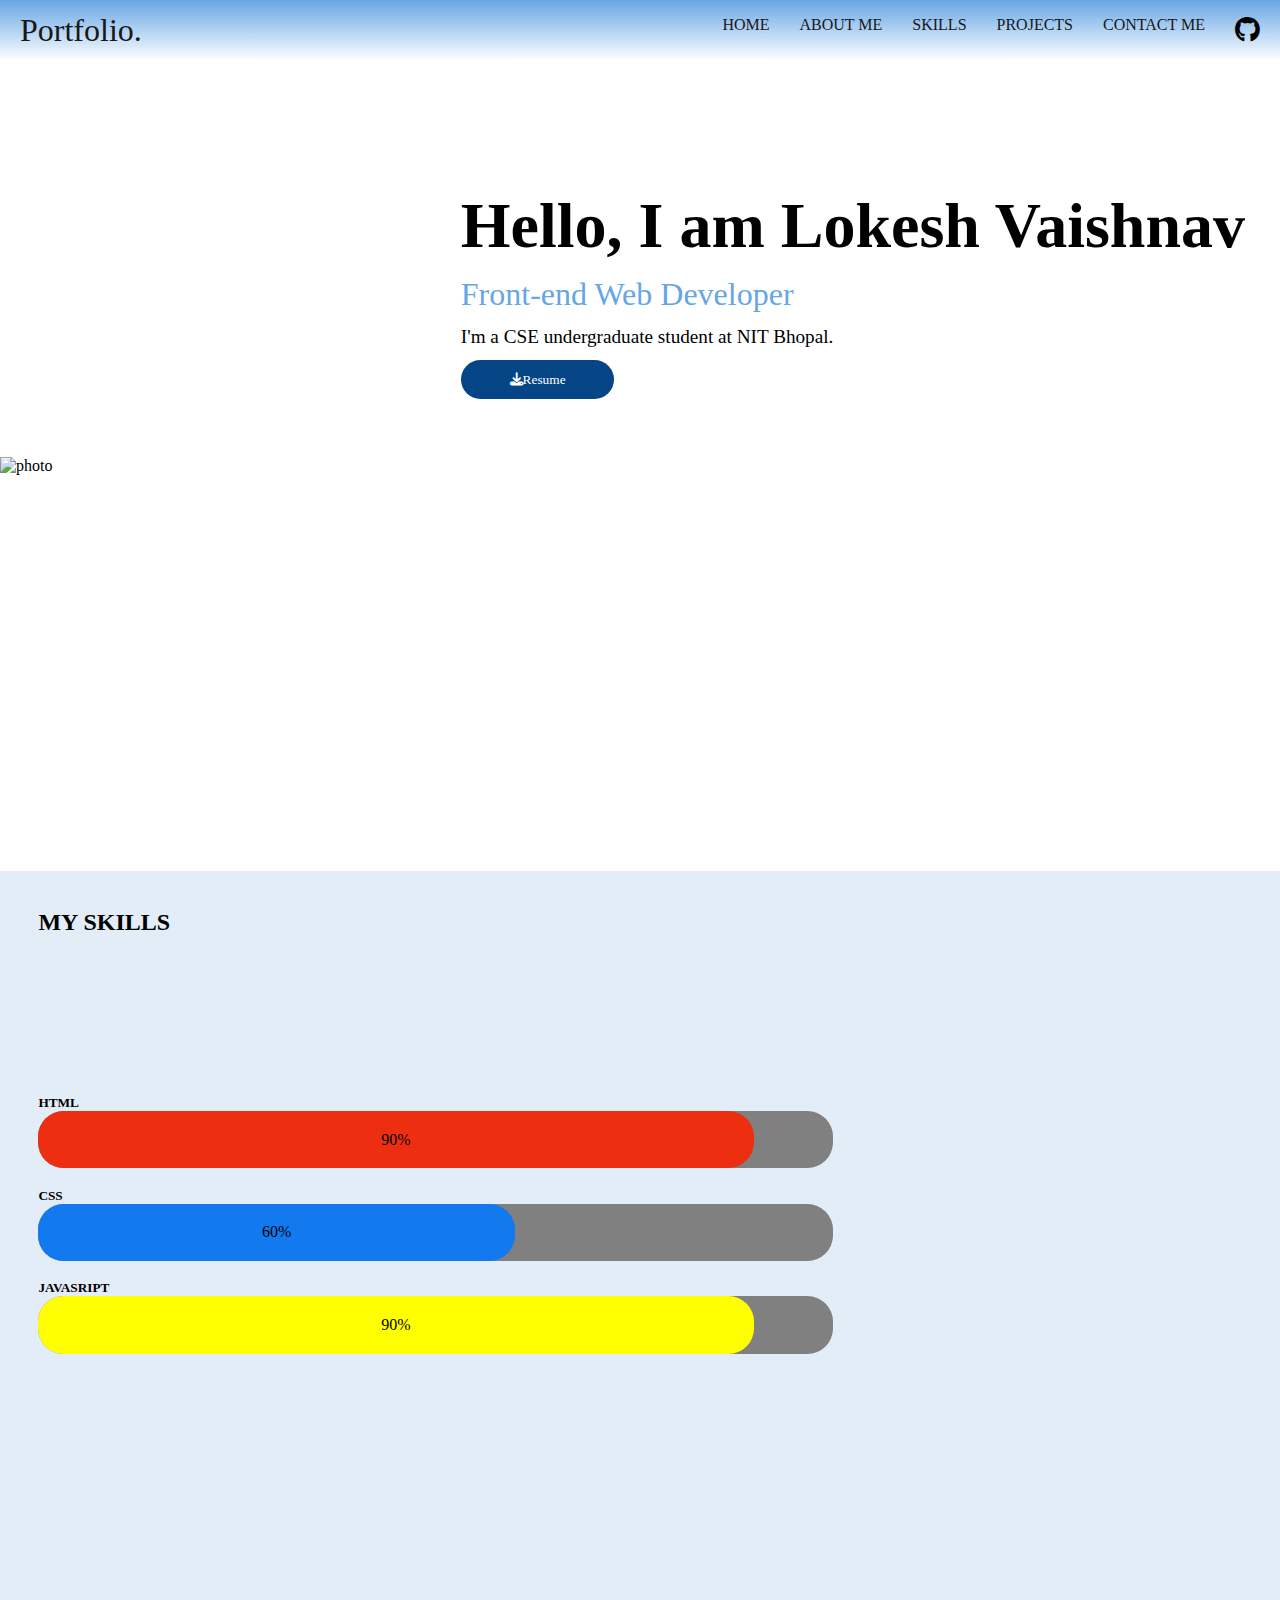
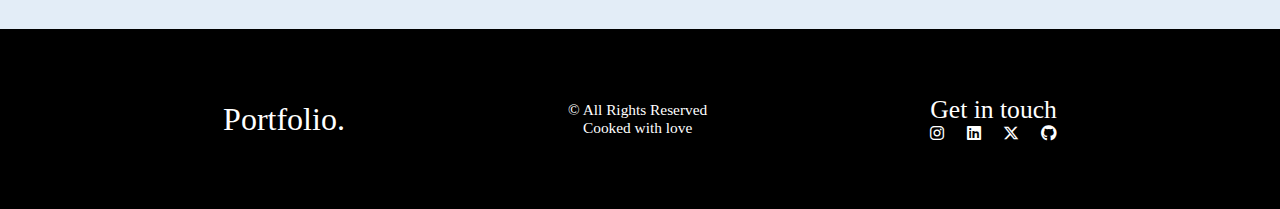
==== index.html @ 033e9654 "Update index.html" ====
<!DOCTYPE html>
<html lang="en">
<head>
    <meta charset="UTF-8">
    <meta name="viewport" content="width=device-width, initial-scale=1.0">
    <title>Portfolio</title>
</head>
<body>
    <header>
        <nav>
            <ul class='nav-bar'>
                <li class='logo'><a href='#'>Portfolio.</a></li>
                <input type='checkbox' id='check' />
                <span class="menu">
                    <li><a href="index.html">Home</a></li>
                    <li><a href="about.html">About me</a></li>
                    <li><a href="#skills">Skills</a></li>
                    <li><a href="#">projects</a></li>
                    <li><a href="contact.html">Contact me</a></li>
                    <li><a href="https://github.com/lokii9024/Portfolio"><button title="Source Code"><i class="fa-brands fa-github"></i></button></a></li>
                    <label for="check" class="close-menu"><i class="fas fa-times"></i></label>
                </span>
                <label for="check" class="open-menu"><i class="fas fa-bars"></i></label>
            </ul>
        </nav>
        </header>

    <div class="intro">
       <div class="left">
            <img src="https://imgs.search.brave.com/NtjU-2uduaVHwtRMgO48qSmOr2-SVRLU5AZOGbrC37E/rs:fit:860:0:0/g:ce/aHR0cHM6Ly9pbWcu/ZnJlZXBpay5jb20v/cHJlbWl1bS1waG90/by9ibHVlLWNpcmNs/ZS13aXRoLW1hbi1z/LWhlYWQtYmx1ZS1i/YWNrZ3JvdW5kXzc0/NTUyOC0zMDAzLmpw/Zw" alt="photo">
       </div>

       <div class="right">
            <h1>Hello, I am Lokesh Vaishnav</h1>
            <h3>Front-end Web Developer</h3>
            <h5>I'm a CSE undergraduate student at NIT Bhopal.</h5>
            <a href="Lokesh vaishnavv.pdf" download="resume" class="dnld-btn"><button><i class="fa-solid fa-download"></i>Resume</button></a>
       </div>
    </div>

<!-- -------------------skills-------------- -->

    <div id="skills" class="skills">
        <h2>MY SKILLS</h2>
        <div class="prg-bars">
            <h5>HTML</h5>
            <div class="html">
                <div class="ht-col">90%</div>
            </div>

            <h5 class="head">CSS</h5>
            <div class="css">
                <div class="css-col">60%</div>
            </div>

            <h5 class="head">JAVASRIPT</h5>
            <div class="js">
                <div class="js-col">90%</div>
            </div>
        </div>
        
    </div>

    <footer>
        <label class="logo">Portfolio.</label>
        <p>&#169; All Rights Reserved
            <br>
            Cooked with love
        </p>
        <div class="social-media">
            <h5>Get in touch</h5>
            <ul>
                <li><a href="https://www.instagram.com/lokesh.v07/?hl=en"><i class="fa-brands fa-instagram"></i></a></li>
                <li><a href="https://www.linkedin.com/in/lokesh-vaishnav-289615295"><i class="fa-brands fa-linkedin"></i></a></li>
                <li><a href="https://x.com/LordV9145?t=GzINresKgfZIUt24QCCUHg&s=09"><i class="fa-brands fa-x-twitter"></i></a></li>
                <li><a href="https://github.com/"><i class="fa-brands fa-github"></i></a></li>
            </ul>
        </div>
    </footer>
    <link href="https://cdnjs.cloudflare.com/ajax/libs/font-awesome/6.5.2/css/all.min.css" rel="stylesheet">
    <link rel="stylesheet" href="style.css">
</body>
</html>
---- style.css ----
*{
    margin: 0;
    padding: 0;
    text-decoration: none;
    list-style: none;
    font-family: 'Lucida Sans', 'Lucida Sans Regular', 'Lucida Grande', 'Lucida Sans Unicode', Geneva, Verdana, sans-serif;
    color: black;
    scroll-behavior: smooth;
}


/* ------------------------navbar--------------------- */
.nav-bar {
    display: flex;
    justify-content: space-between;
    align-items: center;
    list-style: none;
    position: relative;
    background: linear-gradient(to bottom,#66a6e5,#ffffff);
    padding: 12px 20px;
}
.logo a 
{   font-size: 2.5vmax;
    color: #181818 ;
}

.menu li button {
    border: none;
    outline: none;
    background-color: transparent;
    cursor: pointer;
    font-size: 2vmax;
}

.menu {display: flex;}
.menu li {padding-left: 30px;}
.menu li a {
    display: inline-block;
    text-decoration: none;
    color: #181818 ;
    text-align: center;
    transition: 0.15s ease-in-out;
    position: relative;
    text-transform: uppercase;
}
.menu li a::after {
    content: "";
    position: absolute;
    bottom: 0;
    left: 0;
    width: 0;
    height: 1px;
    background-color: #181818;
    transition: 0.15s ease-in-out;
}
.menu li a:hover:after {width: 100%;}
.open-menu , .close-menu {
    position: absolute;
    color: #181818;
    cursor: pointer;
    font-size: 1.5rem;
    display: none;
}
.open-menu {
    top: 50%;
    right: 20px;
    transform: translateY(-50%);
}
.close-menu {
    top: 20px;
    right: 20px;
}
#check {display: none;}
@media(max-width: 760px){
    .menu {
        flex-direction: column;
        align-items: center;
        justify-content: center;
        width: 80%;
        height: 100vh;
        position: fixed;
        top: 0;
        right: -100%;
        z-index: 100;
        background-color: #FFF;
        transition: all 0.2s ease-in-out;
    }
    .menu li {margin-top: 40px;}
    .menu li a {padding: 10px;}
    .open-menu , .close-menu {display: block;}
    #check:checked ~ .menu {right: 0;}
}

/* -----------------intro------------------- */


.intro{
    height: 90vh;
    width: 100%;
    display: flex;
}

.left{
    display:flex;
    align-items: center;
    justify-content: center;
    width: 30%;
}

.left img{
    width: 30vmax;
}

.right{
    width: 70%;
    padding-left: 6vw;
    padding-top: 10vw;
}

.right h1{
    font-size: 5vmax;
    font-weight: 800;
}

.right h3{
    font-size: 2.5vmax;
    font-weight: 500;
    margin-top: 1vw;
    color: #66a6e5;
}

.right h5{
    font-size: 1.5vmax;
    font-weight: 200;
    margin-top: 1vw;
}

.right a{
    font-size: 1.5vmax;
    font-weight: 300;
    margin-top: 1vw;
}

.right a button i{
    color: white;
}

.right a button{
    border: none;
    color: white;
    outline: none;
    width: 12vmax;
    height: 3vmax;
    background-color: #054585;
    border-radius: 2vw;
    margin-top: 1vw;
    cursor: pointer;
}

.right a button:hover{
    background-color: #66a6e5;
    transform: scale(1.1);
    transition-duration: 0.5s;
}
@media (max-width: 600px){
    .intro{
        flex-direction: column;
        height: 80vh;
    }

    .left{
        width: 100%;
        height: 40%;
    }

    .left img{
        width: 25vmax;
    }

    .right{
        padding-left: 3vmax;
    }

    .right h3{
        padding-top: 1.5vmax;
    }

    .right h5{
        padding-top: 1vmax;
    }

    .right a button{
        margin-top: 1vmax;
    }
}


/* -------------------------skills----------- */

.skills{
    padding-left: 3vw;
    padding-top: 3vw;
    height: 80vh;
    background-color: #e3edf7;
}

.skills h2{
    color: linear-gradient(to right,#66a6e5,#ffffff);
}

.prg-bars{
    height: 80%;
    width: 80%;
    display: flex;
    justify-content: center;
    flex-direction: column;
}

.html{
    height: 10%;
    width: 80%;
    background-color: gray;
    border-radius: 2vw;
}

.ht-col{
    display: flex;
    align-items: center;
    justify-content: center;
    height: 100%;
    width: 90%;
    background-color: rgba(255, 34, 0, 0.868);
    border-radius: 2vw;
}

.head{
    margin-top: 1.5vmax;
}

.css{
    height: 10%;
    width: 80%;
    background-color: gray;
    border-radius: 2vw;
}

.css-col{
    display: flex;
    align-items: center;
    justify-content: center;
    height: 100%;
    width: 60%;
    border-radius: 2vw;
    background-color: rgba(0, 119, 255, 0.861);
}

.js{
    height: 10%;
    width: 80%;
    background-color: gray;
    border-radius: 2vw;
}

.js-col{
    display: flex;
    align-items: center;
    justify-content: center;
    height: 100%;
    width: 90%;
    border-radius: 2vw;
    background-color: yellow;
}

@media (max-width: 600px){
    .skills{
        height: 50vh;
    }
}
/* ----------------------footer--------------- */

footer{
    height: 20vh;
    background-color: black;
    color: white;
    display: flex;
    align-items: center;
    justify-content: space-evenly;
}

footer label.logo{
    color: white;
    font-size:2.5vmax;
}

footer p{
    color: white;
    font-size: 1.2vmax;
    font-weight: 400;
    text-align: center;
}

.social-media h5{
    color: white;
    font-size: 2vmax;
    font-weight: 400;
}

.social-media li i {
    color: white;
}

.social-media ul{
    display: flex;
    align-items: center;
    justify-content: space-between;
}

@media (max-width: 600px){
    footer{
        height: 25vh;
        flex-direction: column;
    }
}
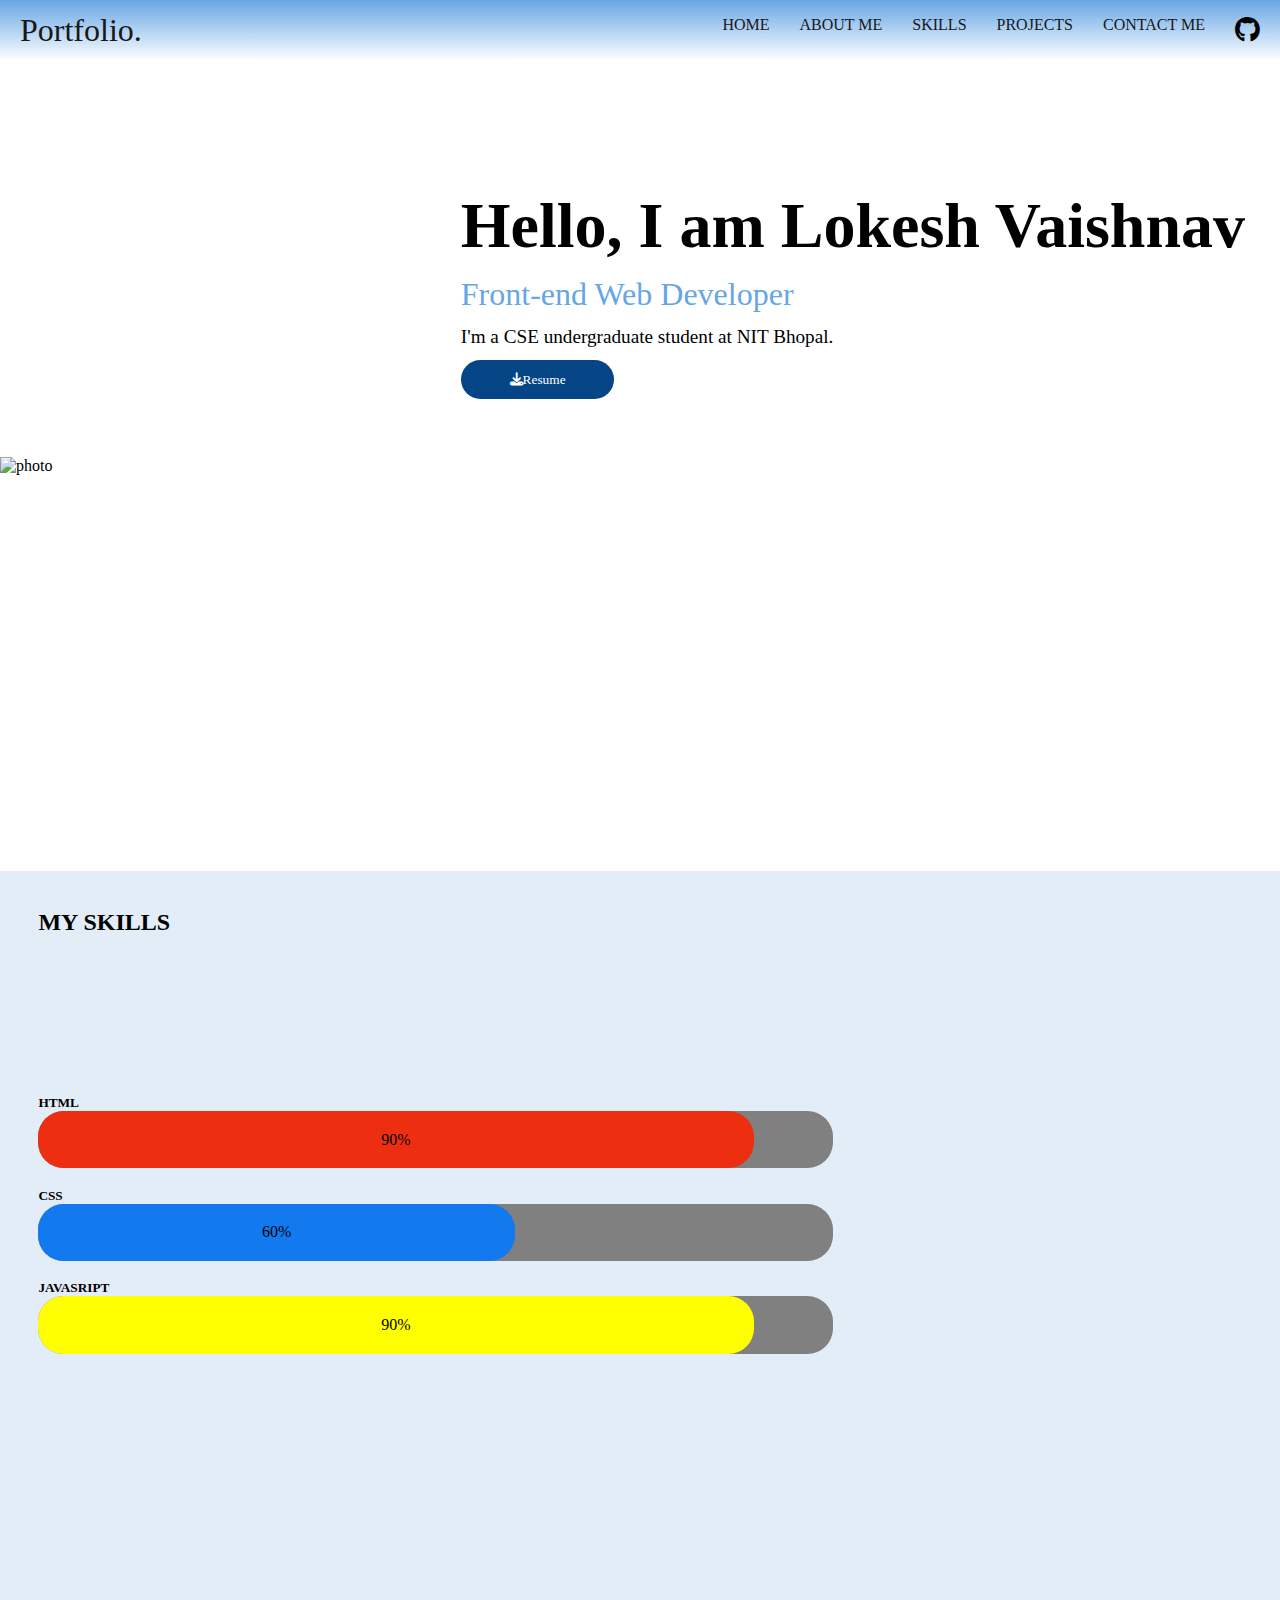
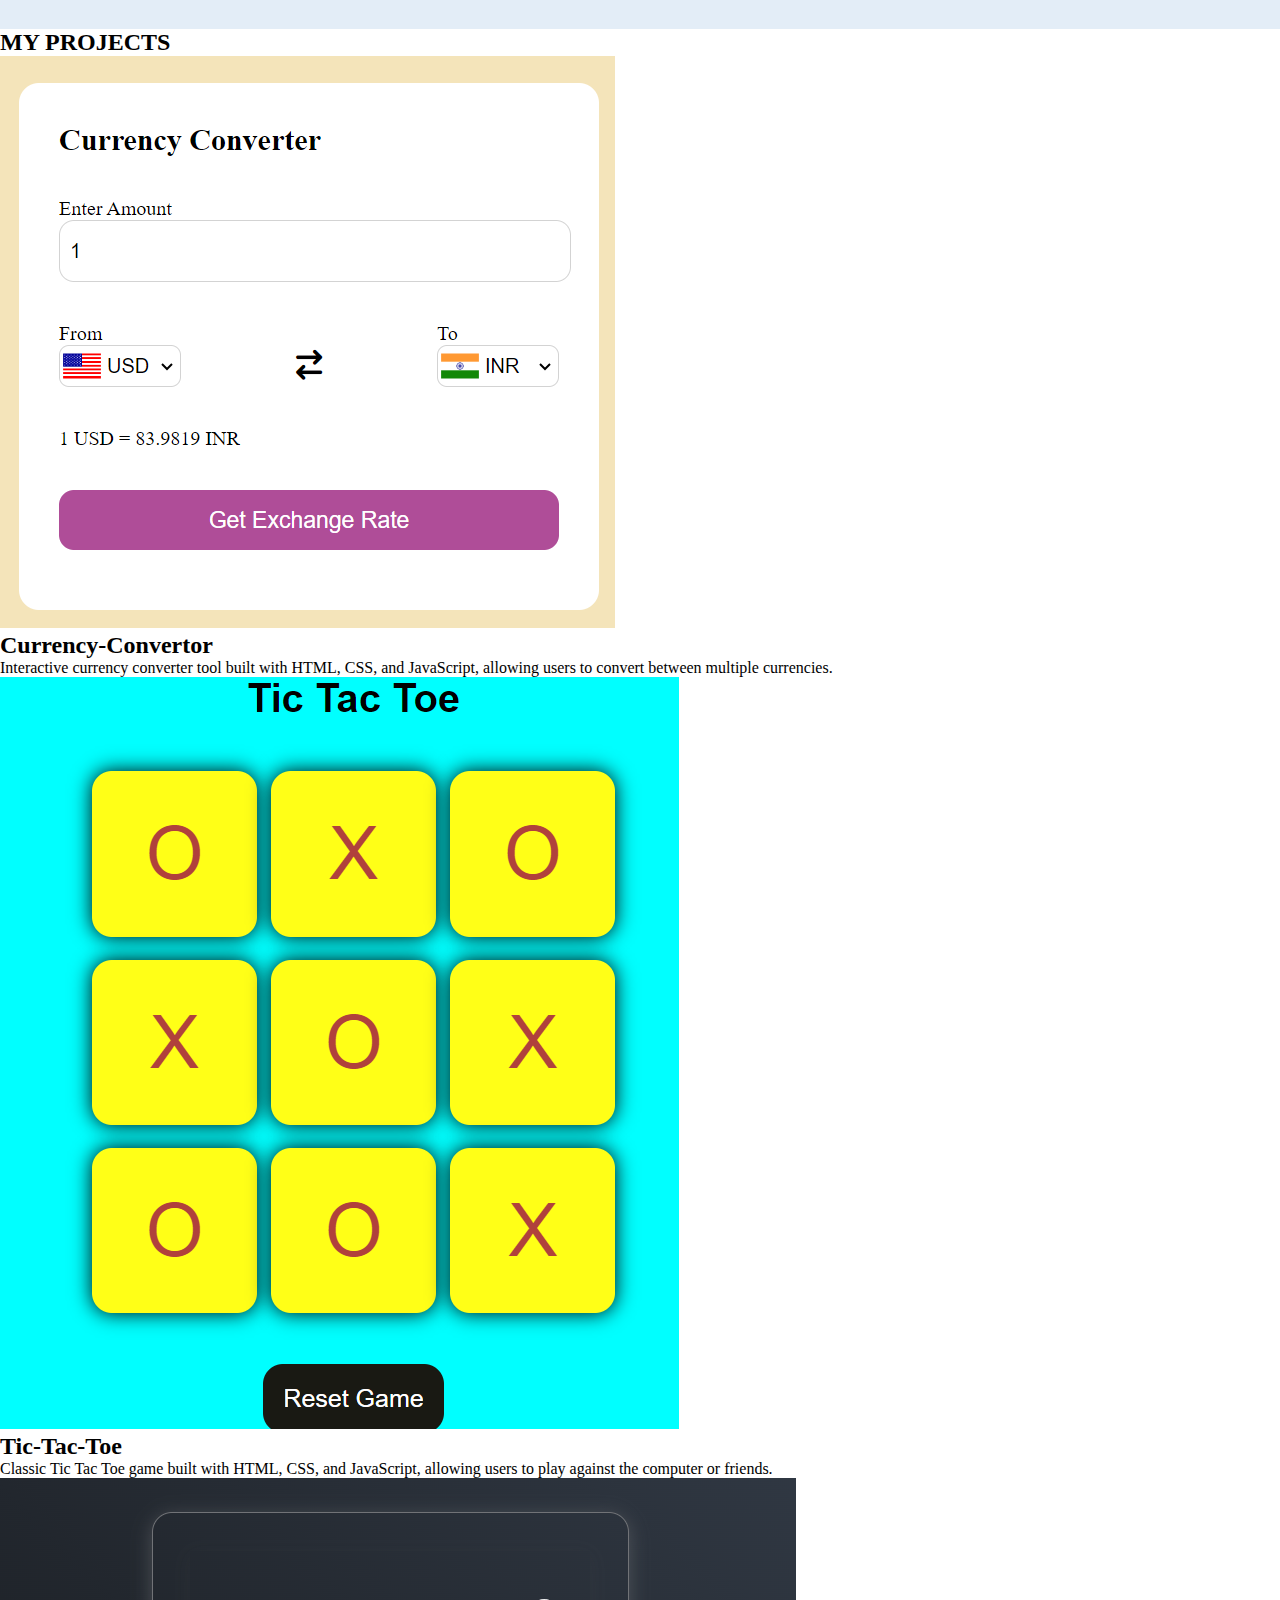
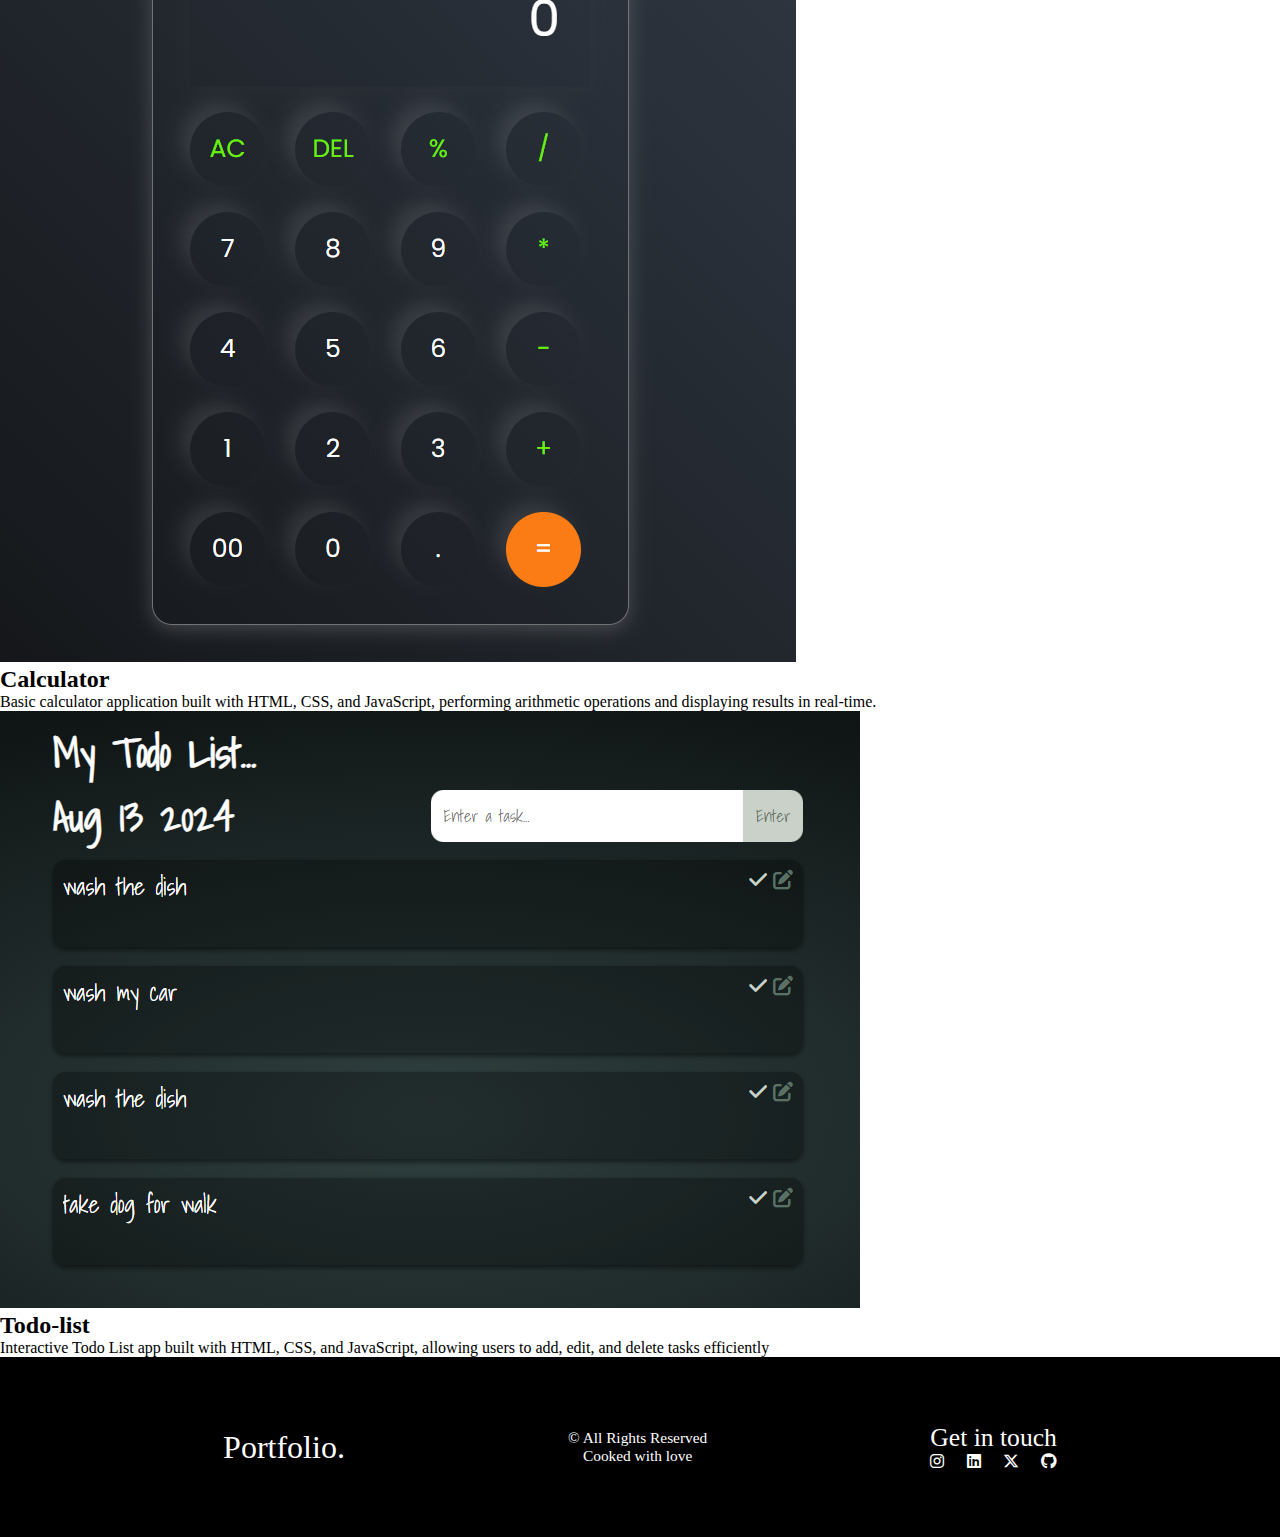
==== commit b2ec84fd: "Update index.html" ====
--- a/index.html
+++ b/index.html
@@ -61,6 +61,41 @@
         
     </div>
 
+    <!-- --------------------------projects----------- -->
+     <div class="projects">
+        <h2>MY PROJECTS</h2>
+<div class="card-container">
+    <div class="card">
+      <img src="image1.png" alt="Image 1">
+      <h2>Currency-Convertor</h2>
+      <a href="https://github.com/lokii9024/cuurency-convertor" target="_blank" title="visit github repository">
+        <p>Interactive currency converter tool built with HTML, CSS, and JavaScript, allowing users to convert between multiple currencies.</p>
+      </a>
+    </div>
+    <div class="card">
+      <img src="image2.png" alt="Image 2">
+      <h2>Tic-Tac-Toe</h2>
+      <a href="https://github.com/lokii9024/tic-tac-toe" target="_blank" title="visit github repository">
+      <p>Classic Tic Tac Toe game built with HTML, CSS, and JavaScript, allowing users to play against the computer or friends.</p>
+      </a>
+    </div>
+    <div class="card">
+      <img src="image3.png" alt="Image 3">
+      <h2>Calculator</h2>
+      <a href="https://github.com/lokii9024/calculator" target="_blank" title="visit github repository">
+      <p>Basic calculator application built with HTML, CSS, and JavaScript, performing arithmetic operations and displaying results in real-time.</p>
+    </a>
+    </div>
+    <div class="card">
+        <img src="image4.png" alt="Image 3">
+        <h2>Todo-list</h2>
+        <a href="https://github.com/lokii9024/todo-list" target="_blank" title="visit github repository">
+            <p>Interactive Todo List app built with HTML, CSS, and JavaScript, allowing users to add, edit, and delete tasks efficiently</p>
+        </a>
+      </div>
+  </div>
+     </div>
+
     <footer>
         <label class="logo">Portfolio.</label>
         <p>&#169; All Rights Reserved
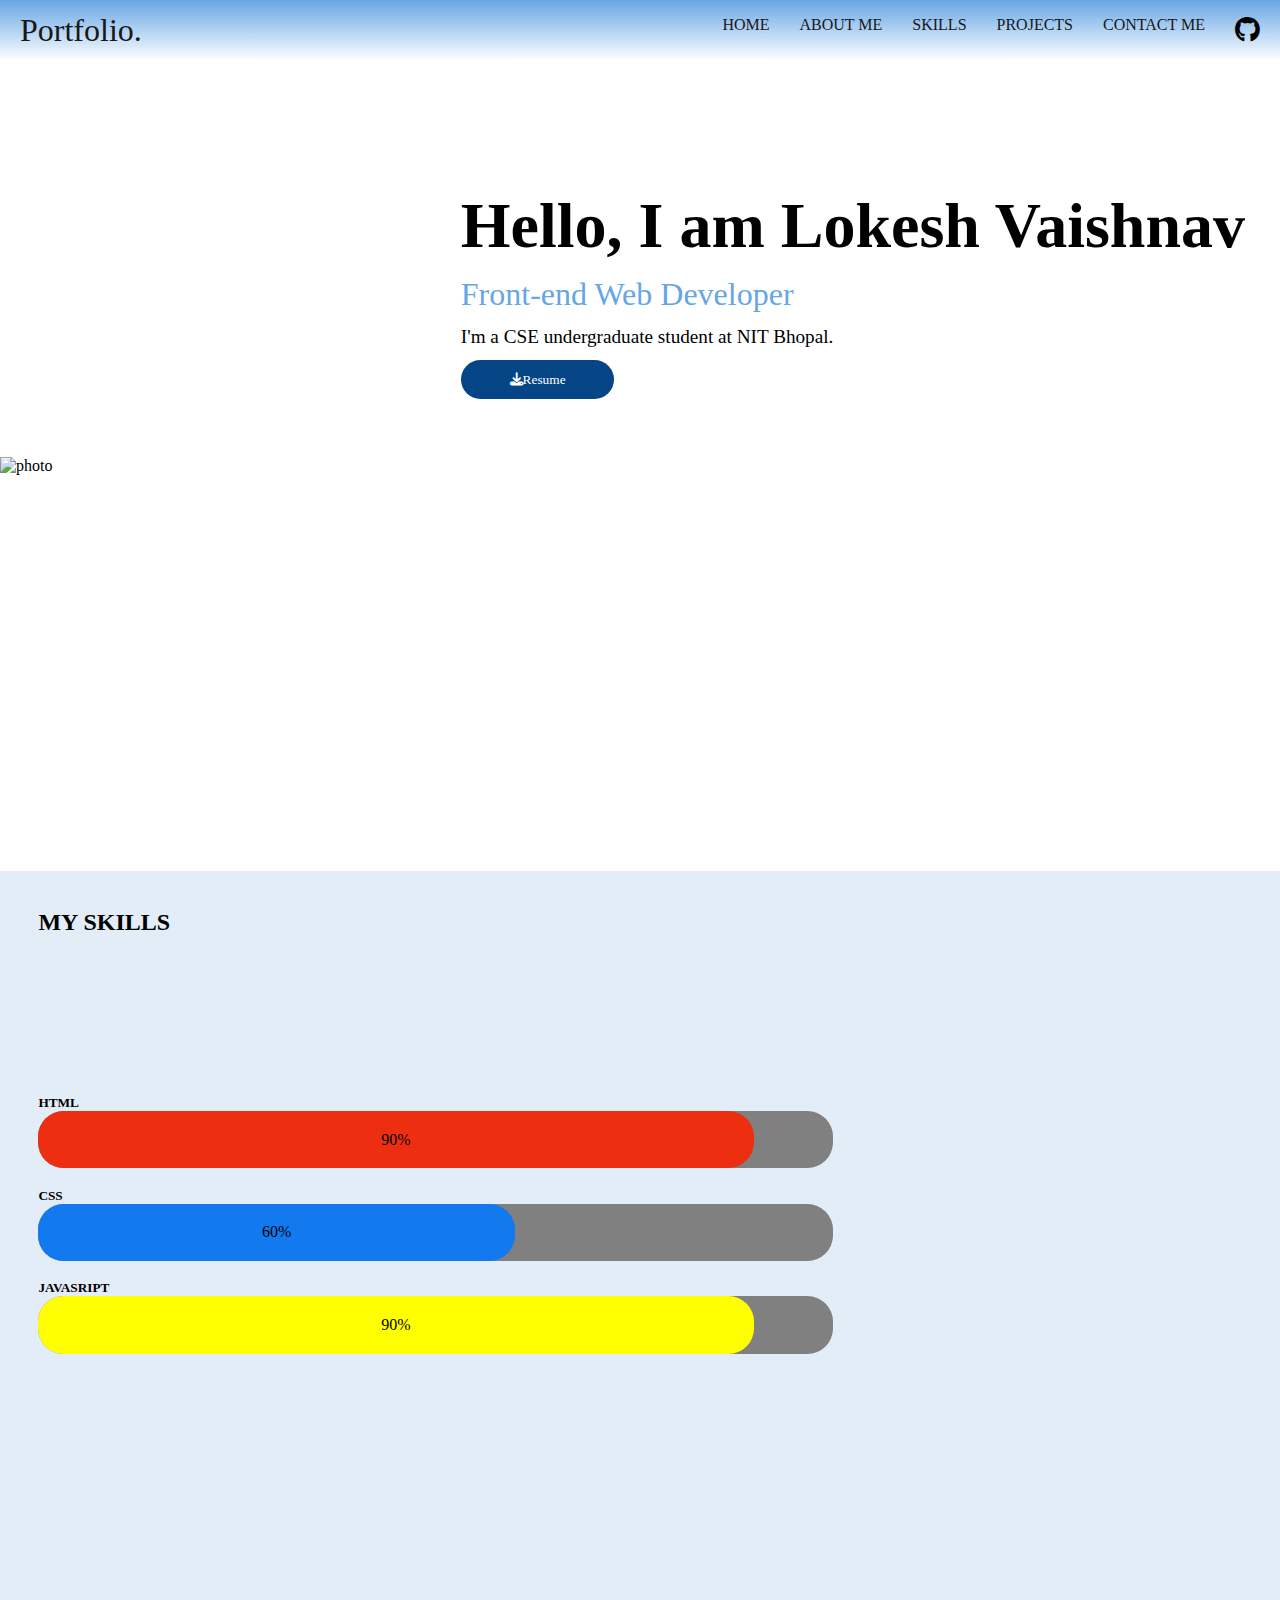
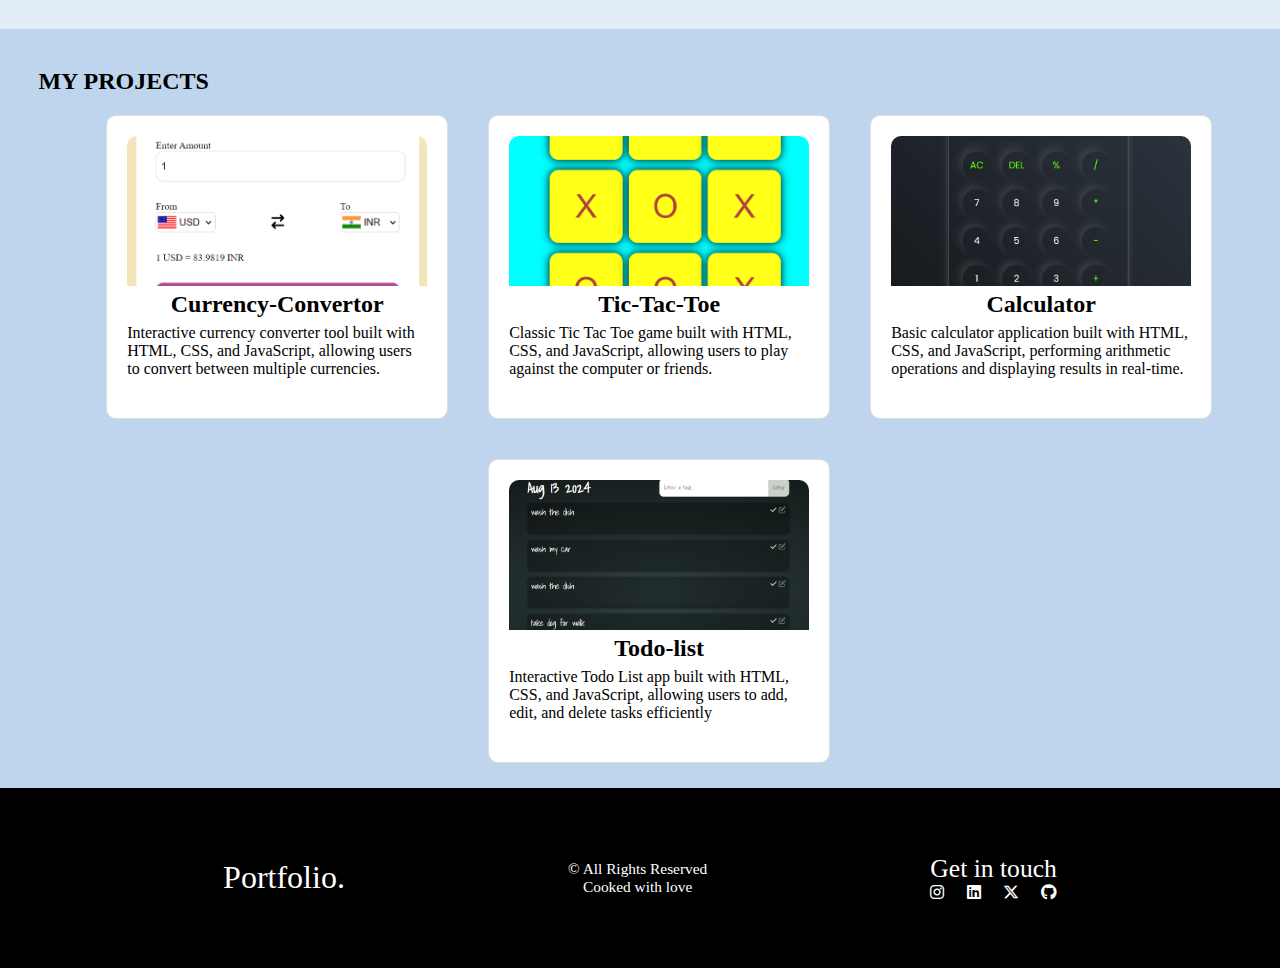
==== commit 43fc01fa: "Update index.html" ====
--- a/index.html
+++ b/index.html
@@ -34,7 +34,7 @@
             <h1>Hello, I am Lokesh Vaishnav</h1>
             <h3>Front-end Web Developer</h3>
             <h5>I'm a CSE undergraduate student at NIT Bhopal.</h5>
-            <a href="Lokesh vaishnavv.pdf" download="resume" class="dnld-btn"><button><i class="fa-solid fa-download"></i>Resume</button></a>
+            <a href="lok.pdf" download="resume" class="dnld-btn"><button><i class="fa-solid fa-download"></i>Resume</button></a>
        </div>
     </div>
 
--- a/style.css
+++ b/style.css
@@ -276,6 +276,67 @@
         height: 50vh;
     }
 }
+
+.projects{
+    padding-top: 3vw;
+    padding-left: 3vw;
+    min-height: 80vh;
+    background-color: #b4cfeade;
+}
+
+/* -------------------------projects----------------- */
+.card-container {
+    display: flex;
+    flex-wrap: wrap;
+    justify-content: center;
+  }
+  
+  .card {
+    background-color: #fff;
+    border: 1px solid #ddd;
+    border-radius: 10px;
+    margin: 20px;
+    padding: 20px;
+    width: 300px;
+    display: flex;
+    flex-direction: column;
+    align-items: center;
+  }
+  
+  .card img {
+    width: 100%;
+    height: 150px; 
+    object-fit: cover;
+    border-radius: 10px 10px 0 0;
+  }
+  
+  .card h2 {
+    margin-top: 5px;
+  }
+  
+  .card p {
+    margin-top: 6px;
+    margin-bottom: 20px;
+  }
+  
+  @media (max-width: 768px) {
+    .card {
+      width: 100%; 
+    }
+    .card img {
+      height: 100px; 
+    }
+  }
+  
+  @media (min-width: 768px) and (max-width: 1024px) {
+    .card {
+      width: 40%; 
+    }
+    .card img {
+      height: 120px; 
+    }
+  }
+
 /* ----------------------footer--------------- */
 
 footer{
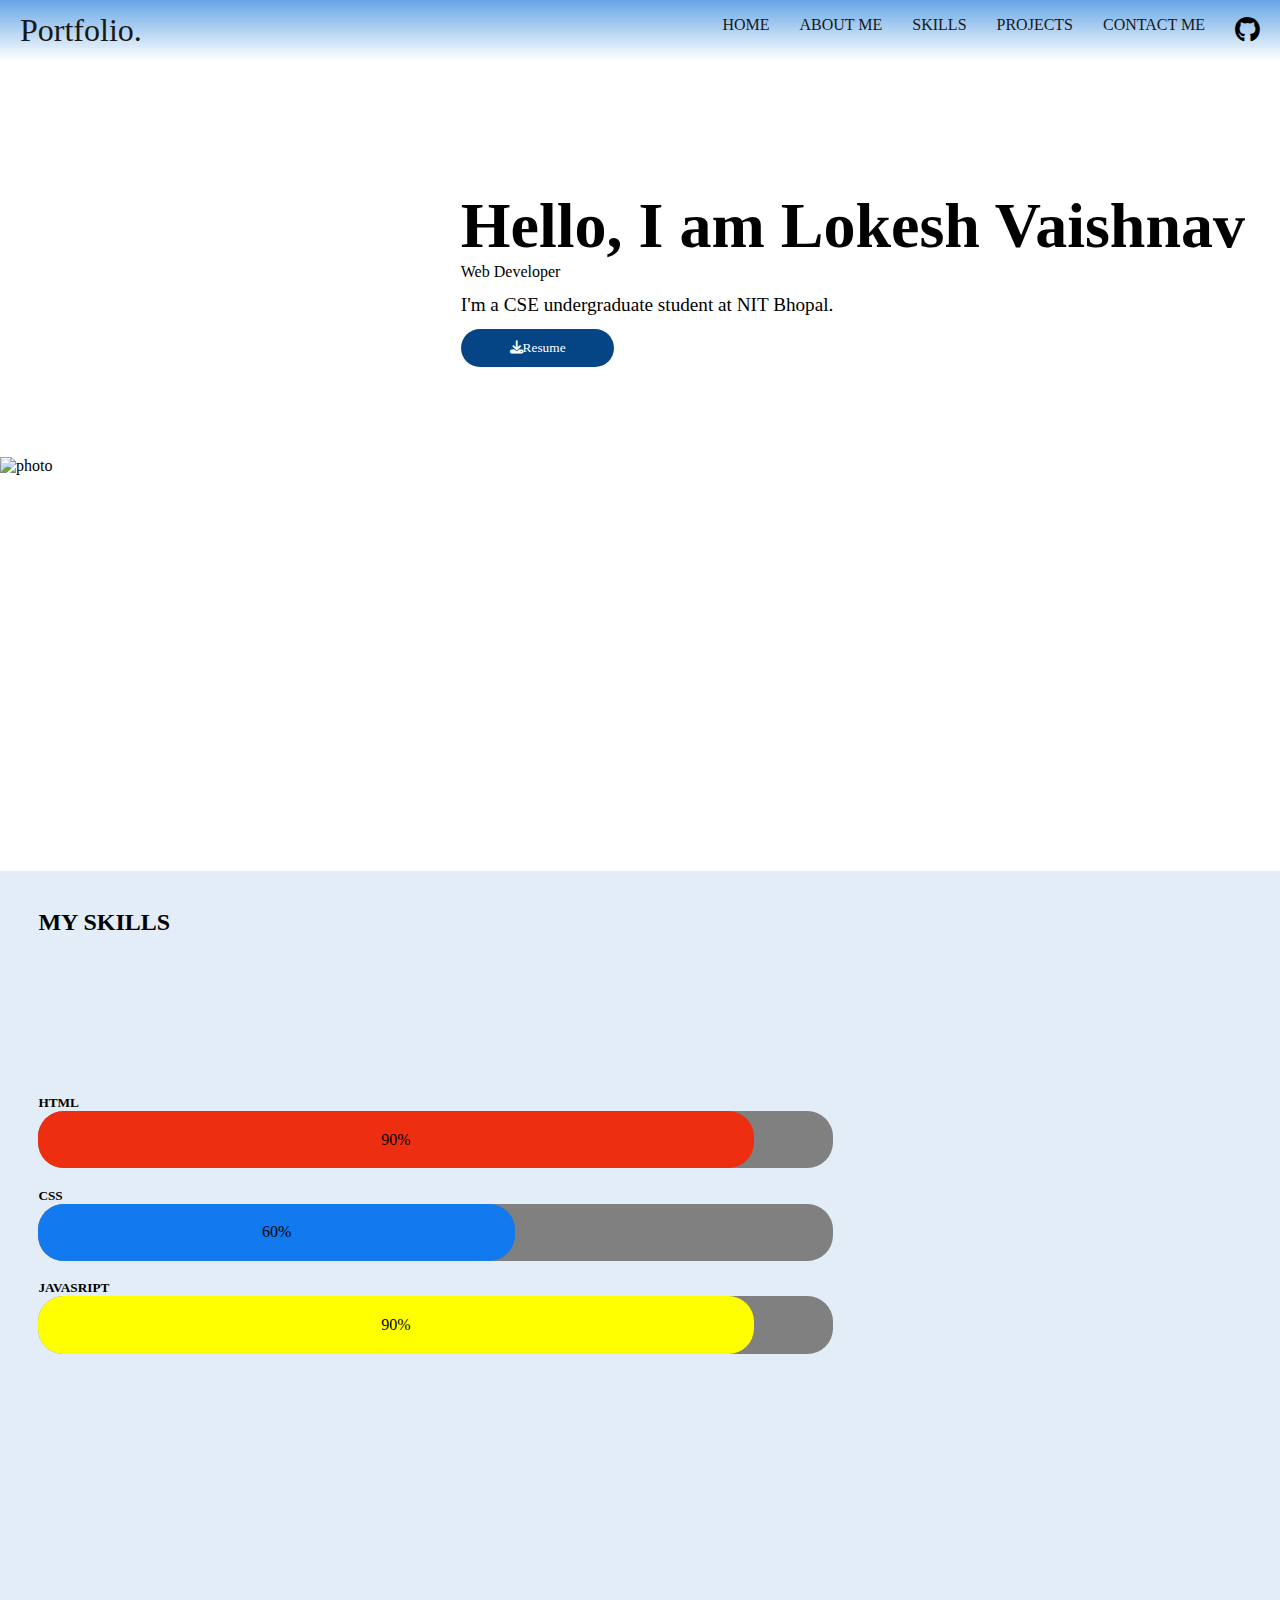
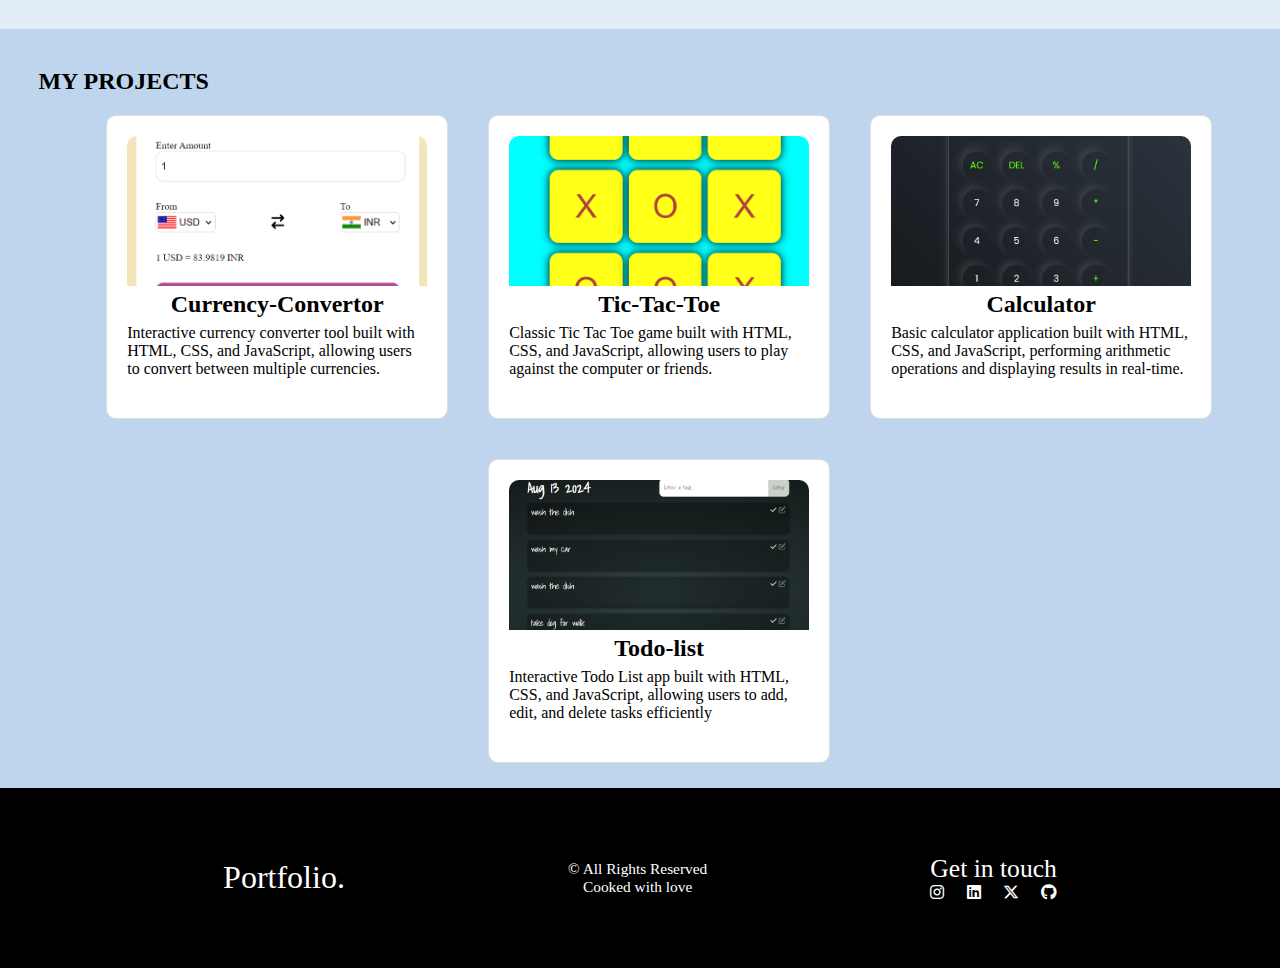
==== commit 3db9d7c3: "Update index.html" ====
--- a/index.html
+++ b/index.html
@@ -15,7 +15,7 @@
                     <li><a href="index.html">Home</a></li>
                     <li><a href="about.html">About me</a></li>
                     <li><a href="#skills">Skills</a></li>
-                    <li><a href="#">projects</a></li>
+                    <li><a href="#projects">projects</a></li>
                     <li><a href="contact.html">Contact me</a></li>
                     <li><a href="https://github.com/lokii9024/Portfolio"><button title="Source Code"><i class="fa-brands fa-github"></i></button></a></li>
                     <label for="check" class="close-menu"><i class="fas fa-times"></i></label>
@@ -32,7 +32,9 @@
 
        <div class="right">
             <h1>Hello, I am Lokesh Vaishnav</h1>
-            <h3>Front-end Web Developer</h3>
+            <div class="typewriter">
+                <div class="typed-out">Web Developer</div>
+            </div>
             <h5>I'm a CSE undergraduate student at NIT Bhopal.</h5>
             <a href="lok.pdf" download="resume" class="dnld-btn"><button><i class="fa-solid fa-download"></i>Resume</button></a>
        </div>
@@ -62,7 +64,7 @@
     </div>
 
     <!-- --------------------------projects----------- -->
-     <div class="projects">
+     <div class="projects" id="projects">
         <h2>MY PROJECTS</h2>
 <div class="card-container">
     <div class="card">
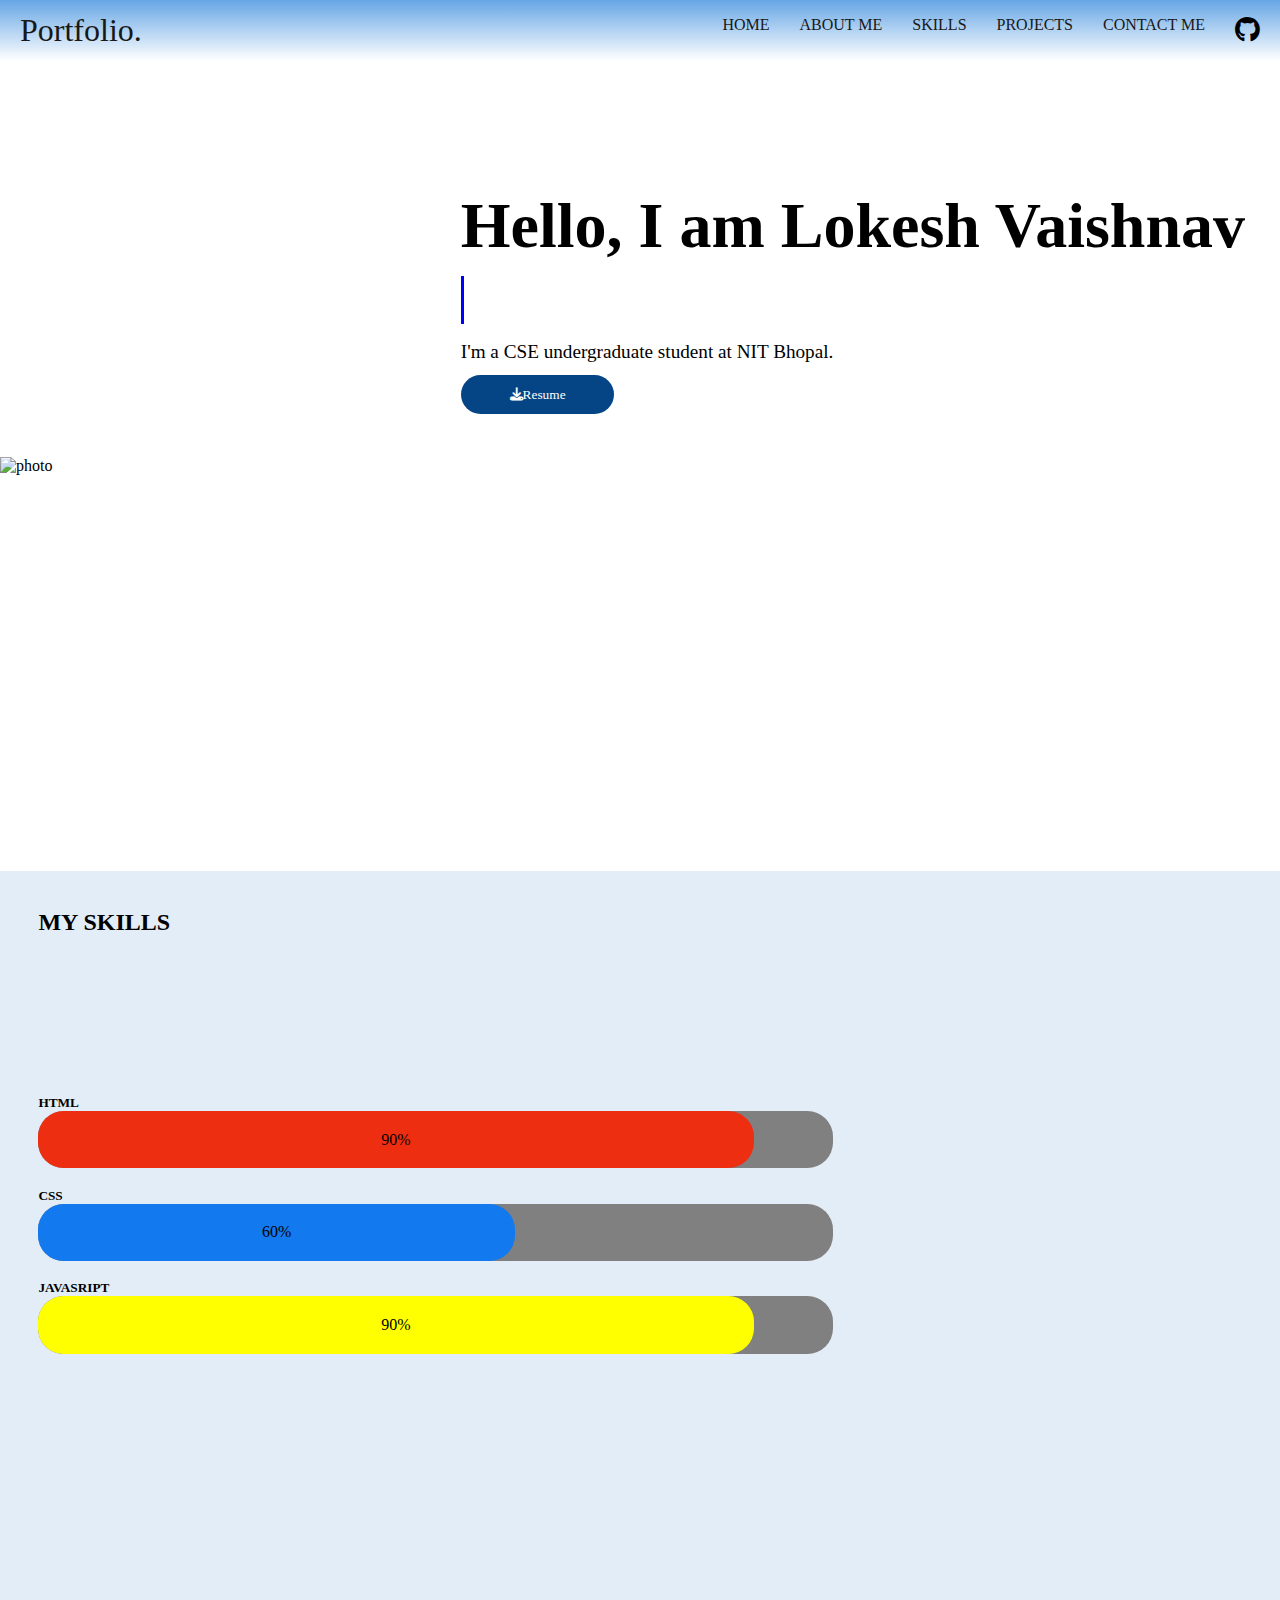
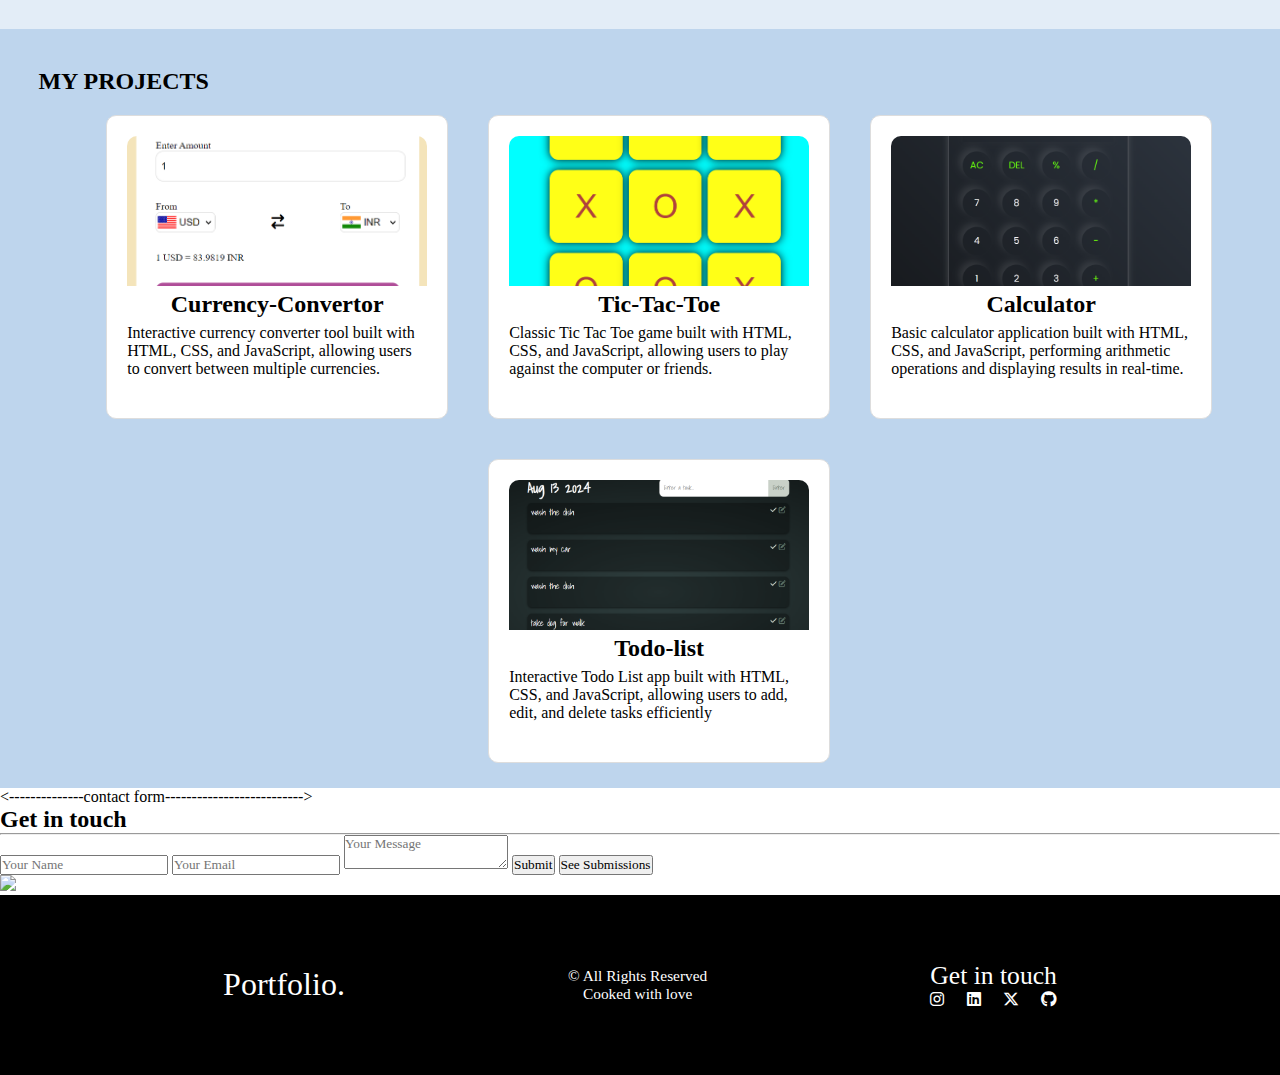
==== commit 02c297f7: "Update index.html" ====
--- a/index.html
+++ b/index.html
@@ -13,10 +13,10 @@
                 <input type='checkbox' id='check' />
                 <span class="menu">
                     <li><a href="index.html">Home</a></li>
-                    <li><a href="about.html">About me</a></li>
+                    <li><a href="#">About me</a></li>
                     <li><a href="#skills">Skills</a></li>
                     <li><a href="#projects">projects</a></li>
-                    <li><a href="contact.html">Contact me</a></li>
+                    <li><a href="#contact">Contact me</a></li>
                     <li><a href="https://github.com/lokii9024/Portfolio"><button title="Source Code"><i class="fa-brands fa-github"></i></button></a></li>
                     <label for="check" class="close-menu"><i class="fas fa-times"></i></label>
                 </span>
@@ -98,6 +98,40 @@
   </div>
      </div>
 
+    <--------------contact form-------------------------->
+        <div class="contact-container" id="contact">
+        <form class="contact-left" id="contactForm">
+            <div class="contact-left-title">
+                <h2>Get in touch</h2>
+                <hr>
+            </div>
+            <input type="text" name="name" placeholder="Your Name" class="contact-inputs" required id="name">
+            <input type="email" name="email" placeholder="Your Email" class="contact-inputs" required id="email">
+            <textarea name="message" placeholder="Your Message" class="contact-inputs" required id="message"></textarea>
+            <button type="submit">Submit <i class='bx bx-right-arrow-alt'></i></button>
+            <button type="button" id="Submissions">See Submissions</button>
+        </form>
+        <div class="contact-right">
+            <img src="https://cdni.iconscout.com/illustration/premium/thumb/contact-us-6114172-5059493.png">
+        </div>
+    </div>
+
+    <section id="tableSection" style="display:none;">
+        <h2>Submitted Contacts</h2>
+        <table id="contactTable">
+            <thead>
+                <tr>
+                    <th>Name</th>
+                    <th>Email</th>
+                    <th>Message</th>
+                </tr>
+            </thead>
+            <tbody>
+                <!-- Data will be inserted here -->
+            </tbody>
+        </table>
+    </section>
+
     <footer>
         <label class="logo">Portfolio.</label>
         <p>&#169; All Rights Reserved
--- a/style.css
+++ b/style.css
@@ -122,11 +122,30 @@
     font-weight: 800;
 }
 
-.right h3{
+.typed-out{
+    height: 1.5em;
+    overflow: hidden;
+    border-right: .10em solid blue;
     font-size: 2.5vmax;
     font-weight: 500;
     margin-top: 1vw;
     color: #66a6e5;
+    width: 0;
+    white-space: nowrap;
+    animation: typing 3s ease-in-out infinite;
+}
+
+.typewriter{
+    display: inline-block;
+}
+
+@keyframes typing{
+    from{
+        width:0;
+    }
+    to{
+        width: 100%;
+    }
 }
 
 .right h5{
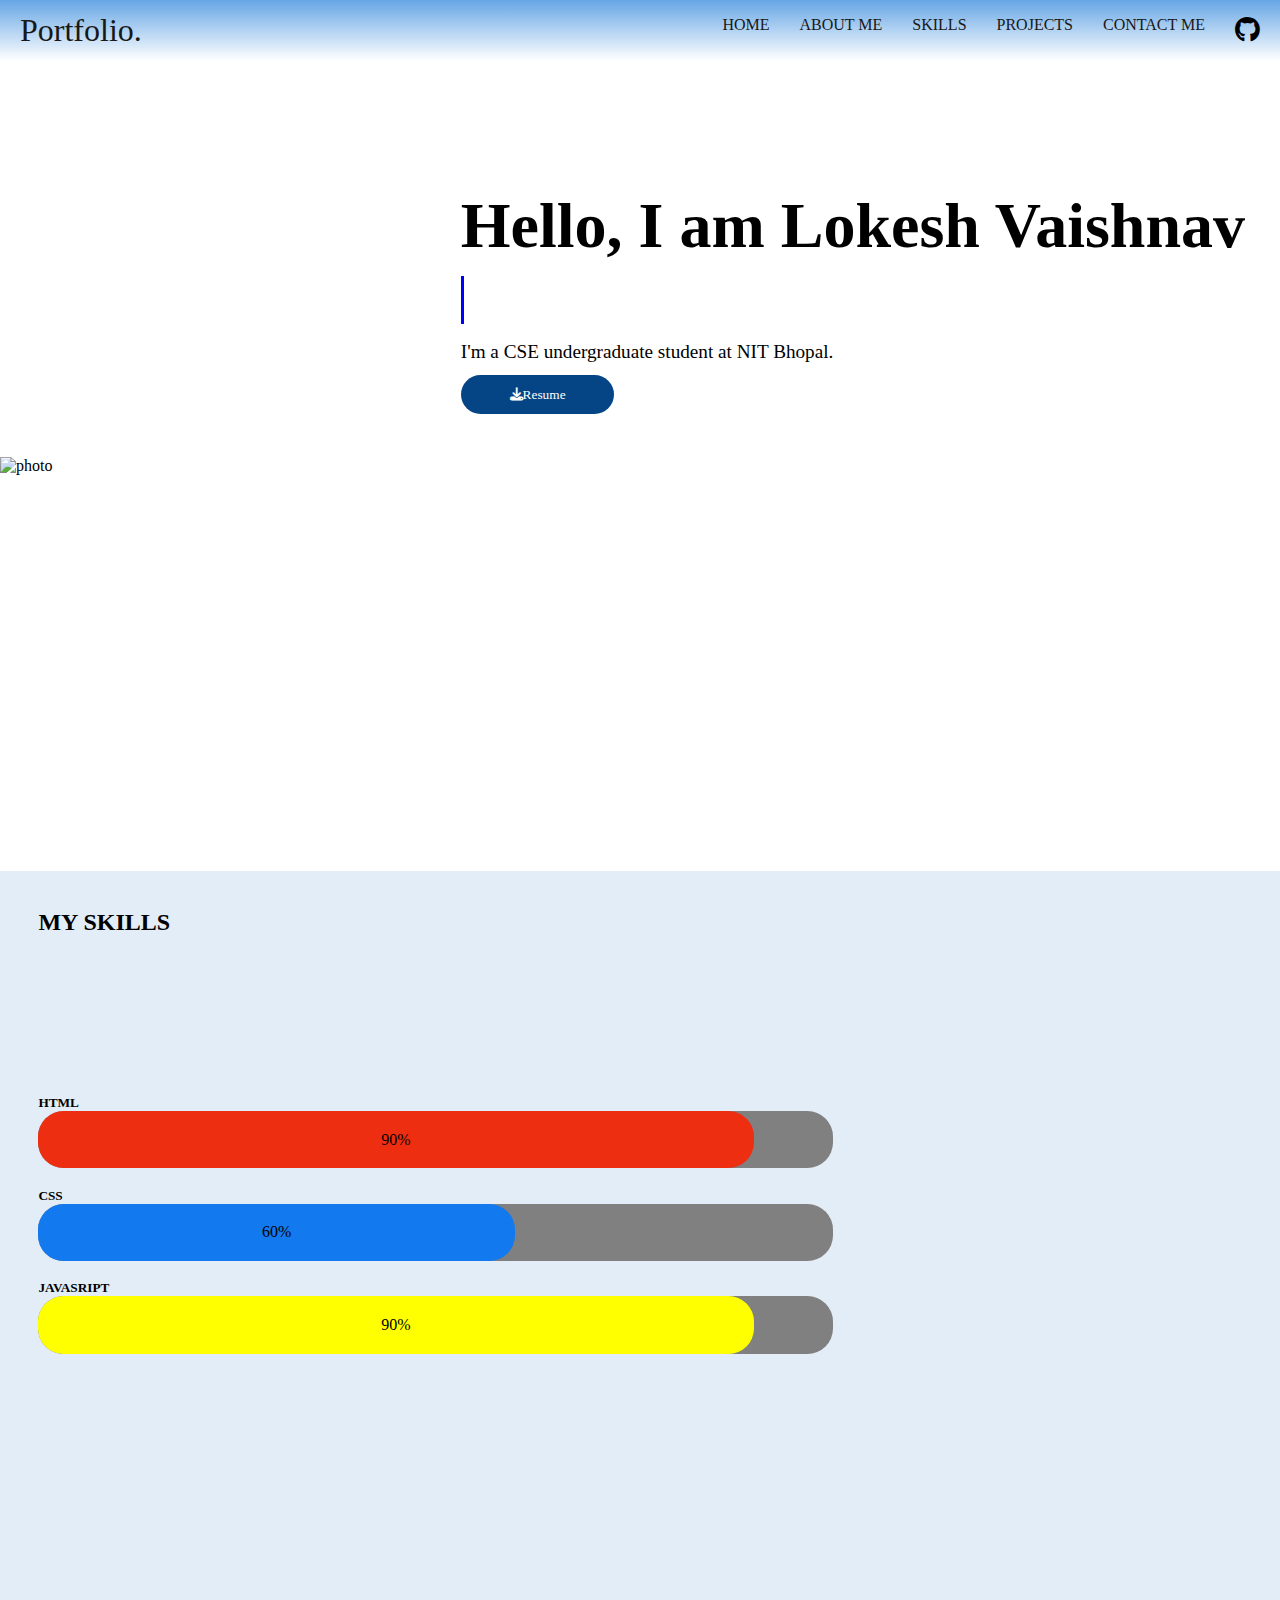
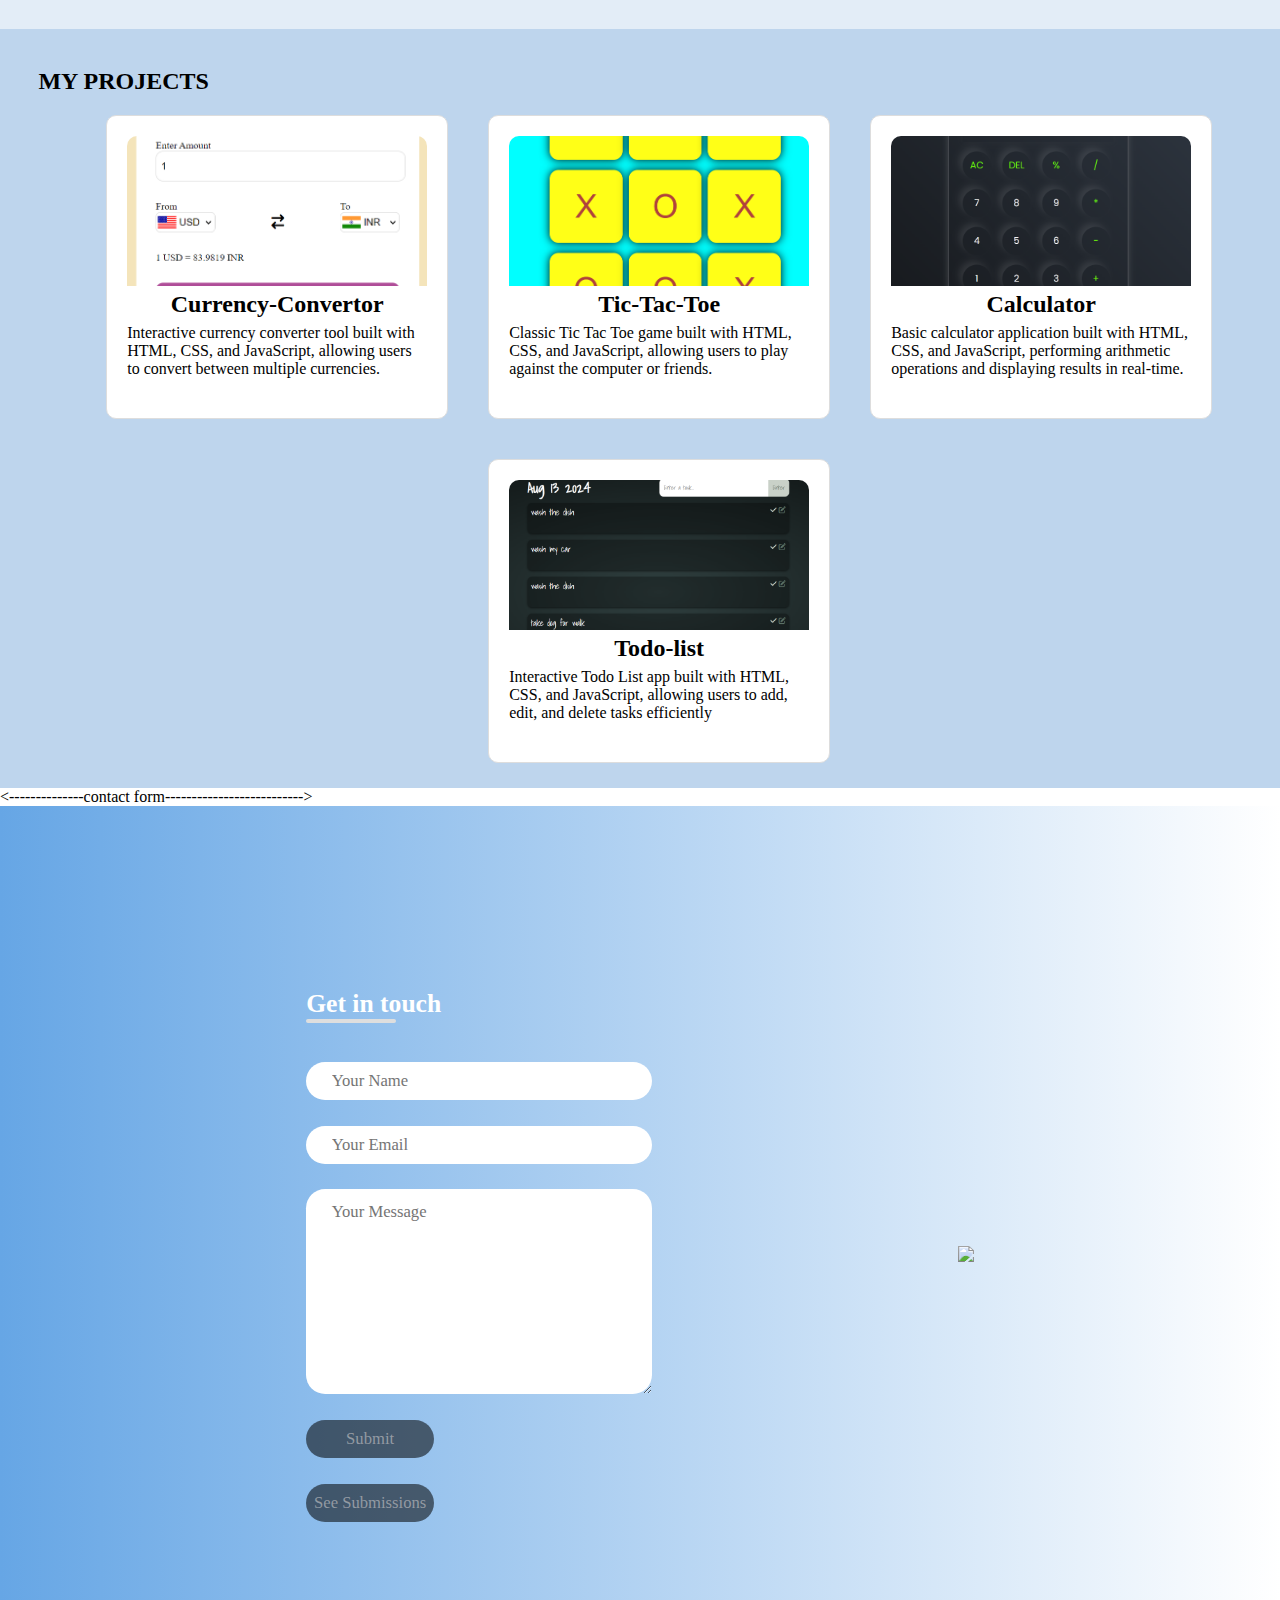
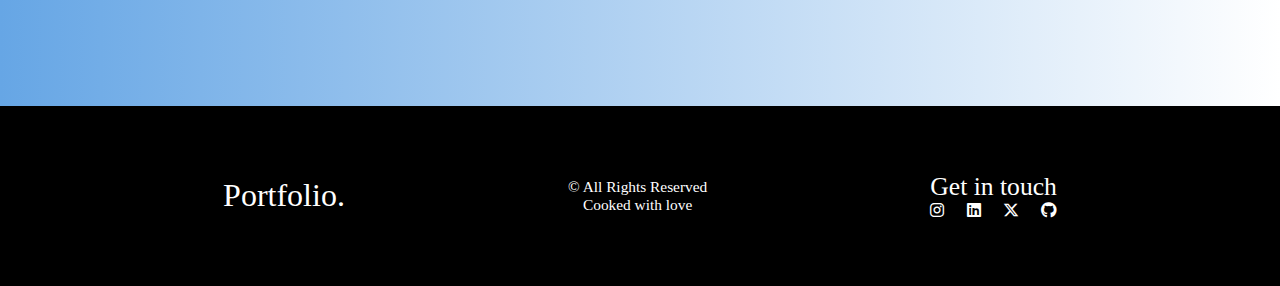
==== commit b6d5f149: "Update index.html" ====
--- a/index.html
+++ b/index.html
@@ -150,5 +150,6 @@
     </footer>
     <link href="https://cdnjs.cloudflare.com/ajax/libs/font-awesome/6.5.2/css/all.min.css" rel="stylesheet">
     <link rel="stylesheet" href="style.css">
+    <script src="script.js"></script>
 </body>
 </html>
--- a/style.css
+++ b/style.css
@@ -356,6 +356,125 @@
     }
   }
 
+/* ------------------------contact----------------- */
+  .contact-container{
+    height: 100vh;
+    display: flex;
+    align-items: center;
+    justify-content: space-evenly;
+    background: linear-gradient(to right,#66a6e5,#ffffff);
+}
+
+.contact-left{
+    display: flex;
+    flex-direction: column;
+    align-items: start;
+    gap: 2vmax;
+}
+
+.contact-left-title h2{
+    font-weight: 600;
+    color: #ffffff;
+    font-size: 2vmax;
+}
+
+.contact-left-title hr{
+    border: none;
+    width: 7vmax;
+    height: 0.3vmax;
+    background-color: #dedede;
+    border-radius: 0.5vmax;
+    margin-bottom: 1vmax;
+}
+
+.contact-inputs{
+    width: 25vmax;
+    height: 3vmax;
+    border: none;
+    outline: none;
+    padding-left: 2vw;
+    font-size: 1.3vmax;
+    font-weight: 500;
+    color: #666;
+    border-radius: 1.5vmax;
+}
+
+.contact-left textarea{
+    height: 15vmax;
+    padding-top: 1vmax;
+}
+
+.contact-inputs:focus{
+    border: 2px solid #2b4774;
+}
+
+.contact-left button{
+    border: none;
+    outline: none;
+    text-align: center;
+    width: 10vmax;
+    height: 3vmax;
+    border-radius: 1.5vmax;
+    font-size: 1.3vmax;
+    color: #d3cfcf91;
+    cursor: pointer;
+    background-color: rgba(0, 0, 0, 0.546);
+}
+.contact-left button:hover{
+    color: white;
+    background-color: rgb(39, 140, 255);
+    box-shadow: 0 0 2vw rgb(55, 148, 254);
+    transition: 0.6s;
+    scale: 1.2;
+}
+.contact-left button:not(:hover){
+    transition: 0.6s;
+}
+
+.contact-right img{
+    width: 25vmax;
+}
+
+@media (max-width: 680px){
+    .contact-container{
+        height: 50vh;
+    }
+
+    .contact-inputs{
+        width: 80vw;
+    }
+    .contact-right{
+        display: none;
+    }
+}
+
+#tableSection{
+    min-height: 30vh;
+    background-color: #66a6e5;
+    padding-left: 3vw;
+    padding-top: 3vw;
+}
+
+#tableSection h2{
+    font-size: 2vmax;}
+
+table {
+    border-collapse: collapse;
+    margin-top: 20px;
+    margin-inline: 2vw;
+}
+
+th, td {
+    border: 1px solid #ddd;
+    padding: 8px;
+    text-align: left;
+
+}
+
+th {
+    background-color: #6184a7cf;
+}
+
 /* ----------------------footer--------------- */
 
 footer{
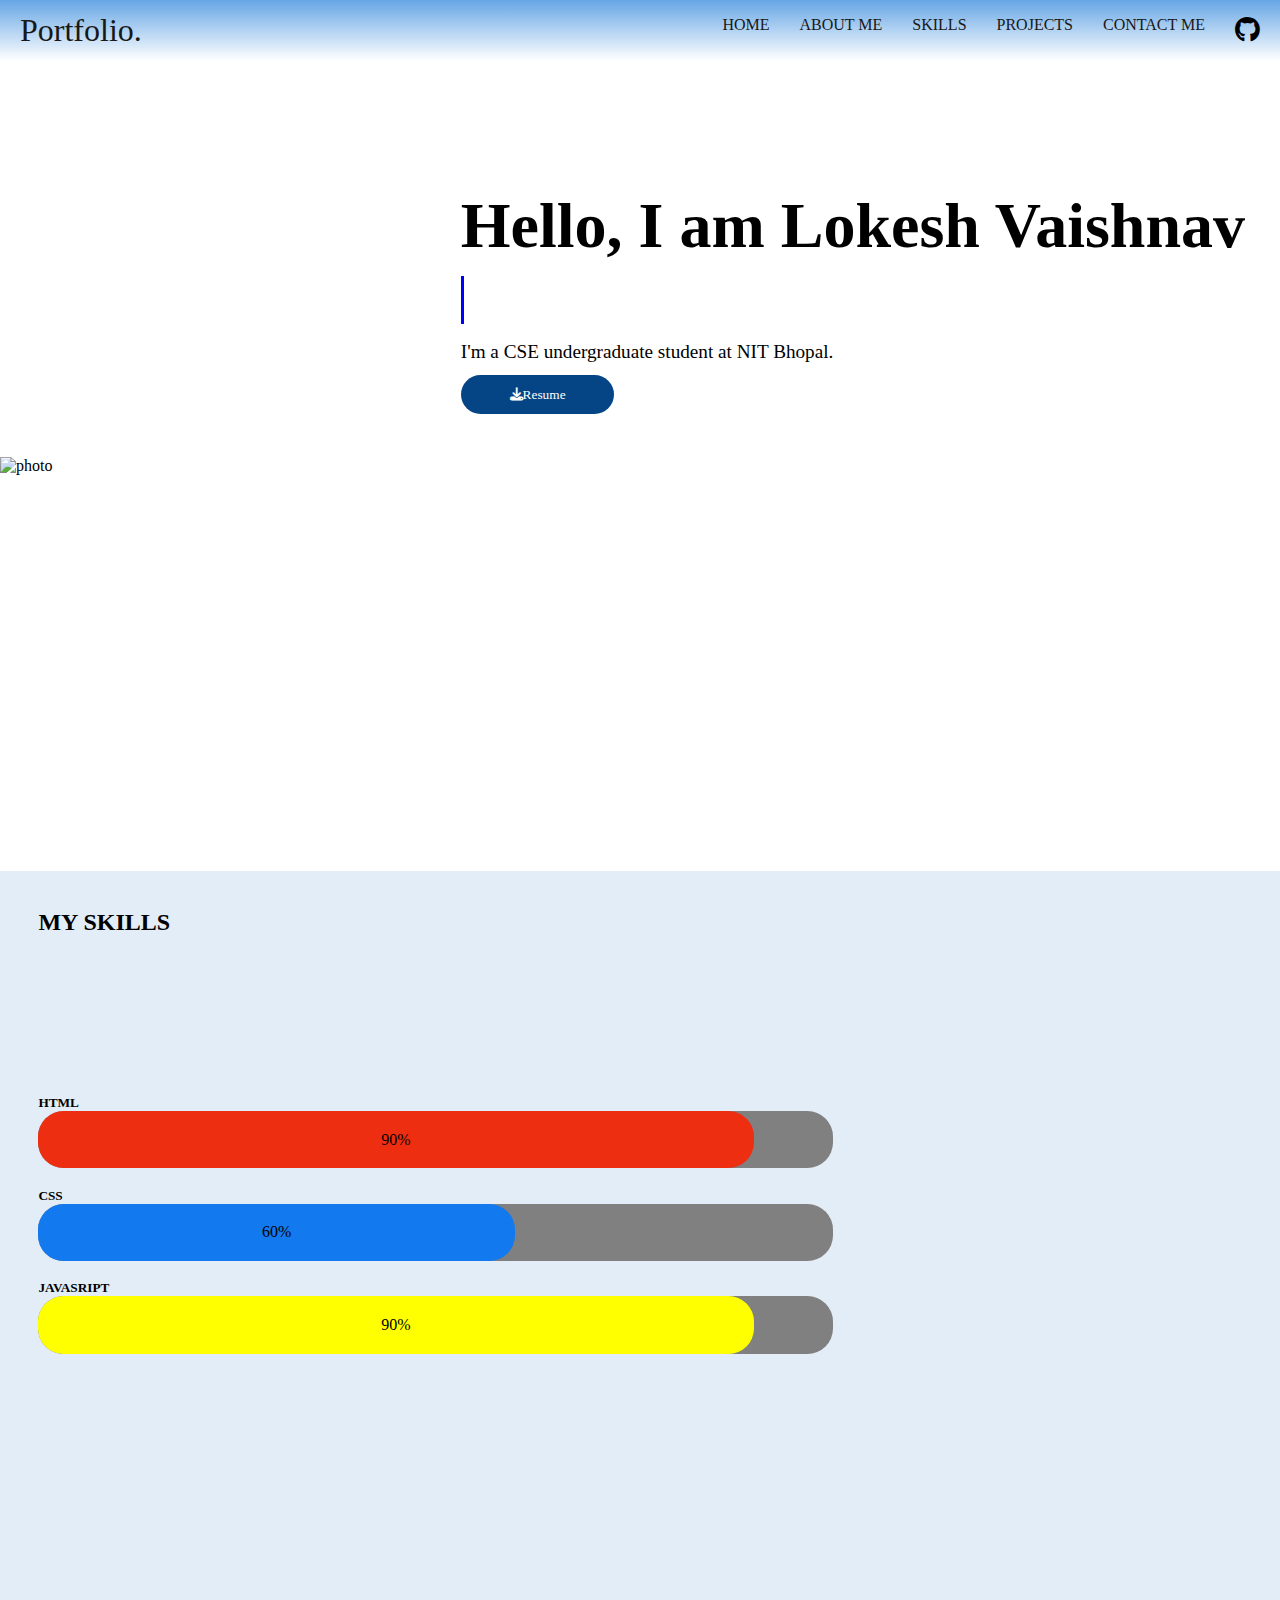
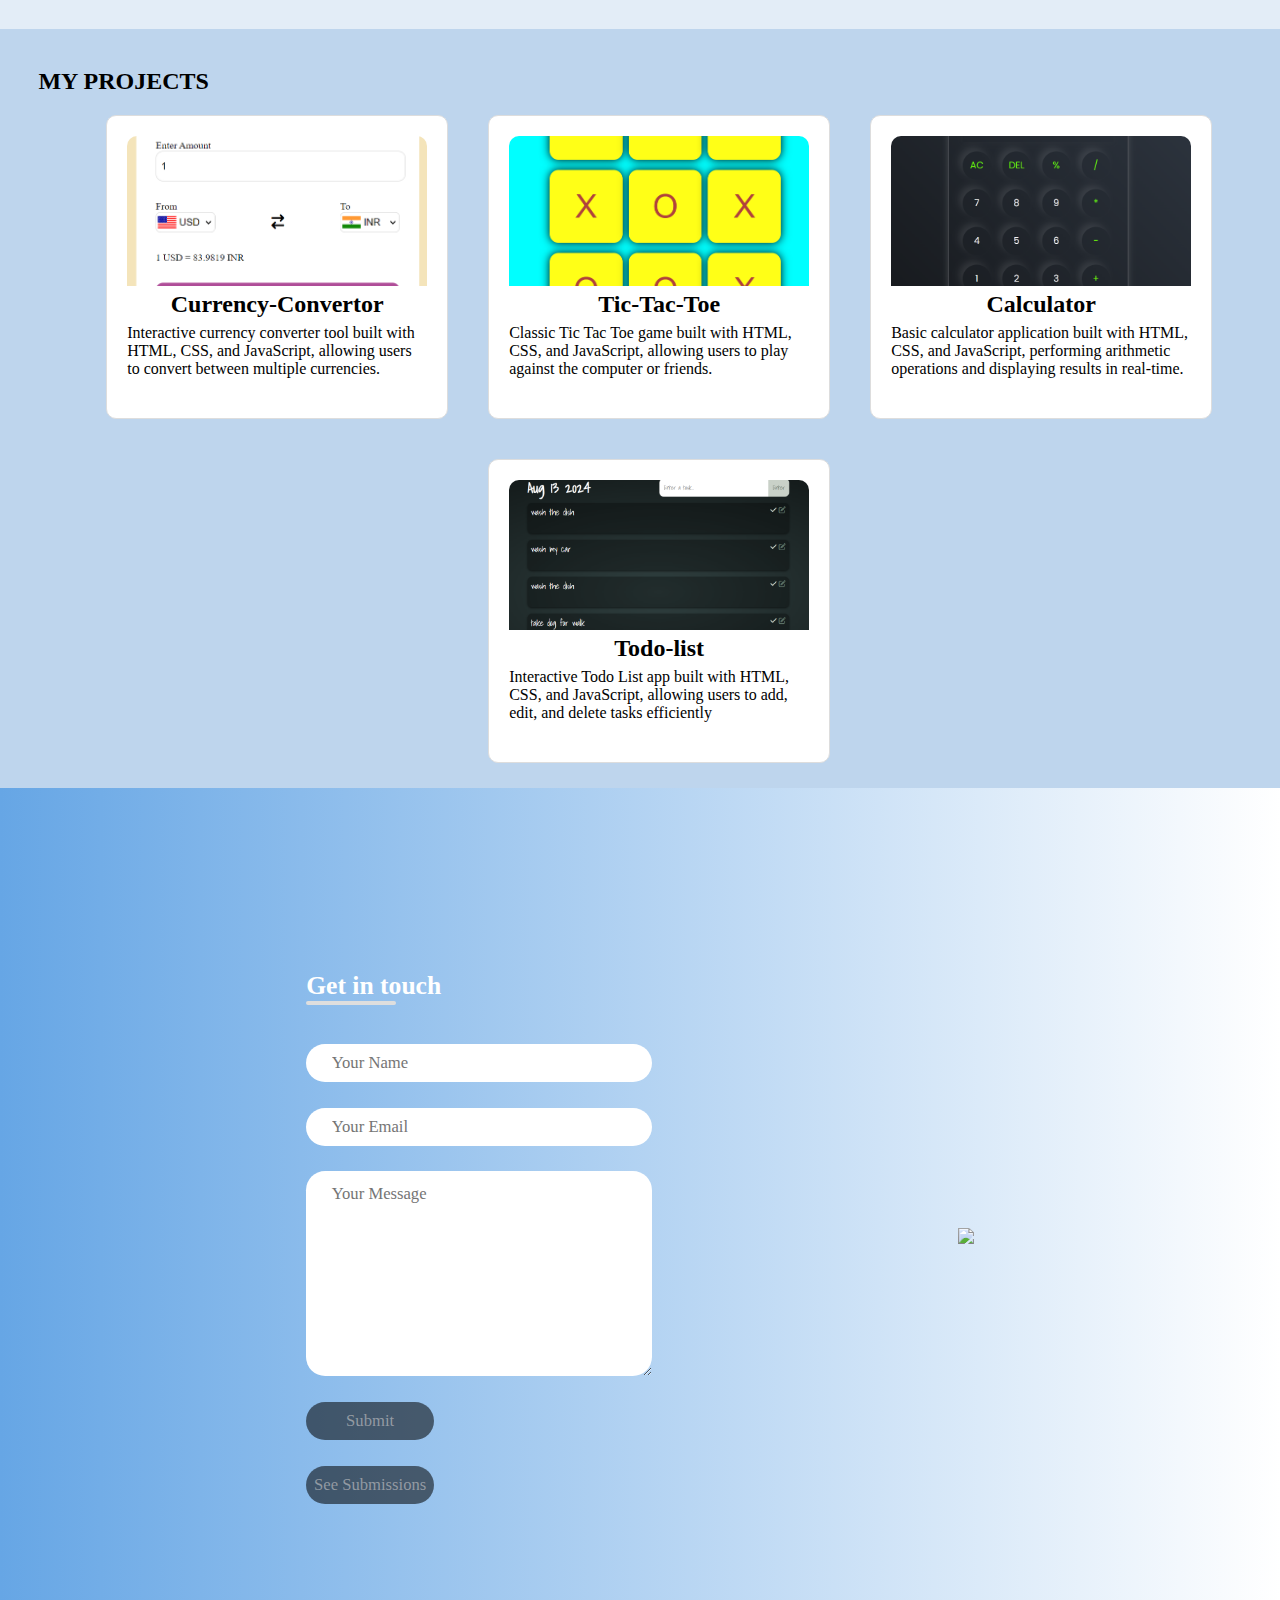
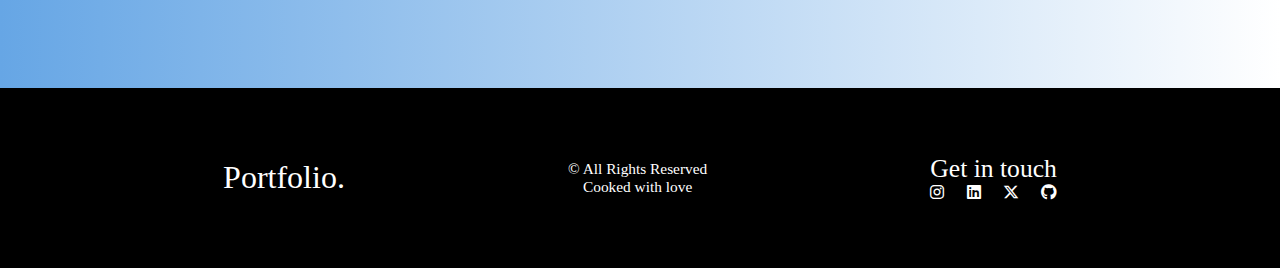
==== commit 7cbc1e26: "Update index.html" ====
--- a/index.html
+++ b/index.html
@@ -98,7 +98,7 @@
   </div>
      </div>
 
-    <--------------contact form-------------------------->
+    <!-- ------------contact form------------------------ -->
         <div class="contact-container" id="contact">
         <form class="contact-left" id="contactForm">
             <div class="contact-left-title">
